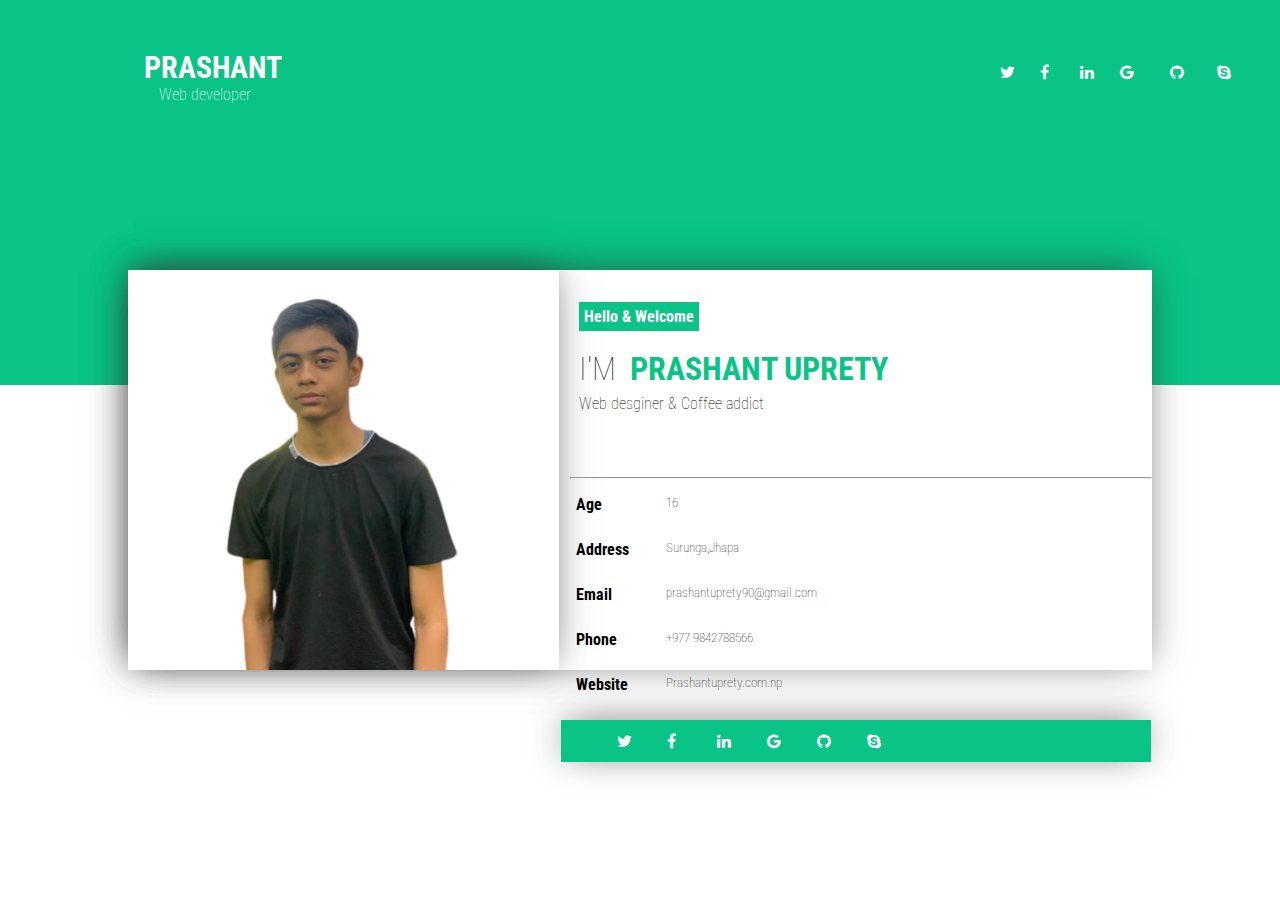
==== index.html @ ed4f2164 "done" ====
<!DOCTYPE html>
<html lang="en">
<head>
    <link href="index.css" rel="stylesheet">
    <meta charset="UTF-8">
    
    <meta name="viewport" content="width=device-width, initial-scale=1.0">
    <title>Document</title>
    <style>
        @import url('https://fonts.googleapis.com/css2?family=Poppins&family=Roboto+Condensed&family=Roboto:wght@900&display=swap');
        </style>
        <link rel="stylesheet" href="https://cdnjs.cloudflare.com/ajax/libs/font-awesome/4.7.0/css/font-awesome.min.css">


</head>

 <body>
    <div class="viewport">
        <div class="icons">
            <i id="tt"class="fa fa-twitter fa-stack-1x fa-inverse"></i>
            <a href="https://www.facebook.com/prashant.uprerty" target="_blank">
             <i id="fb" class="fa fa-facebook fa-stack-1x fa-inverse" >
                 
             </i>
            </a>
          <div class="click">
           <i  id="lk" class="fa fa-linkedin fa-stack-1x fa-inverse"></i>
           <i id="g" class="fa fa-google fa-stack-1x fa-inverse"></i>
           <i id="git" class="fa fa-github fa-stack-1x fa-inverse"></i>
           <i  id="sk" class="fa fa-skype fa-stack-1x fa-inverse"></i>
           </div>
          </div>  
        <nav>
            <div class="txt">
             <div class="top">
              <h1 class="name">PRASHANT</h1>               
              <h4 class="spec"> Web developer</h4>
             </div>
            
            
        </nav>
     </div>
     
    
         
      </div>
    <div class="box">
        <img class="me" src="me.png">
      <div class="colg2">
        <h4 class="greet">Hello & Welcome</h4>
        <h1 class="txt2"> I'M <h1 class="txt3">PRASHANT UPRETY</h1> 
         <h4 class="hobb">Web desginer & Coffee addict</h4>
      </div>  
    </div> 
    <hr>
    <div class="personal">
        <h4 class="nm">Age<h5 class="nm1">16</h5></h4>
        <h4 class="ad">Address<h5 class="ad1">Surunga,Jhapa</h5></h4>
        <h4 class="m">Email<h5 class="m1">prashantuprety90@gmail.com</h5></h4>
        <h4 class="p">Phone<h5 class="p1">+977 9842788566</h5></h4>
        <h4 class="w">Website<h5 class="w1">Prashantuprety.com.np</h5></h4>
    </div>
     <div class="gnd">
         <div class="logo1">
        <i id="tt1"class="fa fa-twitter fa-stack-1x fa-inverse"></i>
        <i id="fb1" class="fa fa-facebook fa-stack-1x fa-inverse"></i>
        <i  id="lk1" class="fa fa-linkedin fa-stack-1x fa-inverse"></i>
        <i id="g1" class="fa fa-google fa-stack-1x fa-inverse"></i>
        <i id="git1" class="fa fa-github fa-stack-1x fa-inverse"></i>
        <i  id="sk1" class="fa fa-skype fa-stack-1x fa-inverse"></i>
       </div>
     </div>

  </div>
    
 </body>
</div>
    
</html>
---- index.css ----
*{
    margin: 0;
    padding: 0;
    font-family: 'Roboto Condensed';
}
html{
    scroll-behavior: smooth;
}  

.viewport{
    height: 500px;
    background:rgb(9, 196, 134); 
    clip-path: polygon(0 0, 100% 0, 100% 50%, 100% 77%, 0 77%, 0 51%);
  


}
nav{
    display:flex;
}
.txt{
    display: flex;
    margin-left: 9rem;
    
  
position: absolute;

}

.spec{
    display: flex;
    color: white;
    margin-left: 15px;
    font-weight: 100;
    cursor: pointer;
}
.name{
   display: flex;
    color: white;
    font-size: 30px;
    cursor: pointer;
}
.icons{

    
   position: absolute;
   display: flex;
   margin-left: 60rem;
   margin-top: 4em;
 


  
  
}

    
    

#tt{
    display: flex;
    padding-left: 40px;

   

  
}
#fb{
    display: flex;
    padding-left: 80px;
}
#lk{
    padding-left:120px;
}
#g{
    padding-left: 160px;
}
#git{
    padding-left: 210px;
}
#sk{
    padding-left: 257px;
}
.top{
    margin-top: 50px;
}
.me{
 height: 400px;


}
.me{
    position: absolute;

    left: 0%;
    cursor: pointer;
    box-shadow: -1px -3px 37px -7px rgba(46,46,46,0.75);
    -webkit-box-shadow: -1px -3px 37px -7px rgba(46,46,46,0.75);
    -moz-box-shadow: -1px -3px 37px -7px rgba(46,46,46,0.75);
}
.box{
    display: flex   ;
    position: absolute;
    top:30% ;
    left:10% ;
    background: rgb(255, 255, 255);
    padding: 0px;
    height: 400px;
    width: 80%;
    box-shadow: -1px -3px 37px -7px rgba(46,46,46,0.75);
    -webkit-box-shadow: -1px -3px 37px -7px rgba(46,46,46,0.75);
    -moz-box-shadow: -1px -3px 37px -7px rgba(46,46,46,0.75);
}
.txt2{
    position: absolute;
    top: 20%;
    left: 43%;
    color:rgb(54, 51, 51);
    font-weight:lighter;
    
}
.txt3{
    position: absolute;
    top: 20%;
    left: 48%;
    color:rgb(9, 196, 134); 
    font-weight:bolder;

}
.greet{
    position: absolute;
    top: 8%;
    left: 43%;
    background-color:rgb(9, 196, 134);  ;
   color: white;
   padding: 5px;
    font-weight:bolder;


}
.hobb{
    position: absolute;
    top: 31%;
    left: 43%;
    font-weight: lighter;

}
hr{
    position: absolute;
    top: 55%;
    left: 44.5%;
    width: 580px;
    
}
.nm{
    display: flex;
    position: absolute;
    top: 57%;
    left: 44.5%;
    

}
.nm1{
    display: flex;
    position: absolute;
    top: 57.3%;
    left: 50%;
    font-weight: lighter;

}
.ad{
    display: flex;
    position: absolute;
    top: 62%;
    left: 44.5%;

}
.ad1{
    display: flex;
    position: absolute;
    top: 62.3%;
    left: 50%;
    font-weight: lighter;

}
.m{
    display: flex;
    position: absolute;
    top: 68%;
    left: 44.5%;


}
.m1{
    display: flex;
    position: absolute;
    top: 68.3%;
    left: 50%;
    font-weight: lighter;



}
.p{
    display: flex;
    position: absolute;
    top: 74%;
    left: 44.5%;
} 
.p1{
    display: flex;
    position: absolute;
    top: 74.3%;
    left: 50%;
    font-weight: lighter;

}  
.w{
    display: flex;
    position: absolute;
    top:80%;
    left: 44.5%;
}
.w1{
    display: flex;
    position: absolute;
    top: 80.3%;
    left: 50%;
    font-weight: lighter;



}
.gnd{
    display: flex;
  position: absolute;
  top: 85%;
    background-color:rgb(9, 196, 134); 
    padding: 5px;
    height: 38px;
    left: 41.6%;
    width: 651px;
  
    


}
#tt1{
    padding-left: 50px;
}
#fb1{
    padding-left: 100px;
}
#lk1{
    padding-left: 150px;
}
#g1{
    padding-left: 200px;
}
#git1{
    padding-left: 250px;
}
#sk1{
    padding-left: 300px;
}
.logo1{
    position: absolute;
    left: 1%;
    top: 30%;
}


@media only screen 
  and (min-device-width: 320px) 
  and (max-device-width: 480px)
  and (-webkit-min-device-pixel-ratio: 2)
  and (orientation: portrait) {

    .viewport{
background-color: rgb(9, 196, 134);
width: 370px;

    }



 .txt{
     top:1px;
     margin-left:7rem;
     position: absolute;

 }
.icons{
    position: absolute;
    margin-left:20px;
    margin-top:8em;
}
.me{
   height: 310px;
   width: 370px;
   
   
}
.box{
    position: absolute;
    top: 27%;
    left: 0%;
    height: 670px;
    width: 370px;
   



}
.greet{
    position: absolute;
    top: 48.6%;
    left: 32%;

}
.txt3{
    position: absolute;
    top: 54%;
    left: 24%;
    font-size: 30px;
}

.txt2{
    position: absolute;
    top: 54%;
    left: 8%;
    font-size: 30px;

}
.hobb{
    position: absolute;
    top: 61%;
    left: 22%;

}

.nm{
    position: absolute;
    top: 98%;
    left: 16%;

}
hr{
    position: absolute;
   top:94%;
   left: 11%;
   width: 280px;
   
}
.nm1{
    position: absolute;
    top: 98%;
    left: 35%;

}
.ad{
    position: absolute;
    top: 103%;
    left: 16%;
}
.ad1{
    position: absolute;
    top: 103%;
    left: 35%;
}
.m{
    position: absolute;
    top: 107.4%;
    left: 16%;

}
.m1{
    position: absolute;
    top: 107.4%;
    left: 35%;

}
.p{
    position: absolute;
    top: 112%;
    left: 16%;
}

.p1{
    position: absolute;
    top: 112%;
    left: 35%;

}
.w{
    position: absolute;
    top: 117%;
    left: 16%;

}
.w1{
    position: absolute;
    top: 117%;
    left: 35%;

}
.gnd{
    display: flex;
    position: absolute;
    top: 125%;
      background-color:rgb(9, 196, 134); 
      padding: 5px;
      height: 40px;
      left: 0%;
      width: 360px;
  
    
}
.logo1{
    position:absolute;
    left: 3%;

}
#tt1{
    padding-left: 50px;
}
#fb1{
    padding-left: 90px;
}
#lk1{
    padding-left: 130px;
}
#g1{
    padding-left: 170px;
}
#git1{
    padding-left: 210px;
}
#sk1{
    padding-left: 250px;
}
}
@media only screen  and (min-device-width : 1280px){
    hr{
         position: absolute;
         top: 53%;
    }
    .nm{
        position: absolute;
        top: 55%;
        left: 45%;

    }
    .nm1{
        position: absolute;
        top: 55%;
        left: 52%;

    }
    .ad{
        position: absolute;
        top: 60%;
        left: 45%;

    }
    .ad1{
        position: absolute;
        top: 60%;
        left: 52%;

    }
    .m{
        position: absolute;
        top: 65%;
        left: 45%;

    }
    .m1{
        position: absolute;
        top: 65%;
        left: 52%;

    }
    .p{
        position: absolute;
        top: 70%;
        left: 45%;

    }
    .p1{
        position: absolute;
        top: 70%;
        left: 52%;

    }
    .w{
        position: absolute;
        top: 75%;
        left: 45%;

    }
    .w1{
        position: absolute;
        top: 75%;
        left: 52%;

    }
    .gnd{
        position: absolute;
        top:80% ;
        left: 43.8%;
        width: 580px;
        height: 32px;
        box-shadow: -1px -3px 37px -7px rgba(46,46,46,0.75);
        -webkit-box-shadow: -1px -3px 37px -7px rgba(46,46,46,0.75);
        -moz-box-shadow: -1px -3px 37px -7px rgba(46,46,46,0.75);
      
        
    }
    .greet{
        position: absolute;
        left: 44%;
    }
    .txt2{
        position: absolute;
        left: 44%;
    }
    .txt3{
        position: absolute;
        left: 49%;
    }
    .hobb{
        position: absolute;
        left: 44%;
    }
    
    @media only screen  and (min-device-width : 1920px){
        .box{
            height: 500px;
            width: 1500px;
        }
        .greet{
            position: absolute;
            left: 40%;
        }
        .me{
            height: 500px;
            width: 550px;
        }
        .txt3{
            top: 17%;
            position: absolute;
            
            left: 43%;
        }
        .txt2{
            position: absolute;
            top: 17%;
            left: 40%;
        }
        .hobb{
            position: absolute;
            top: 27%;
            left: 40%;
        }
        hr{
            position: absolute;
            top: 45%;
            left: 40%;
        }
        .nm{
            display: flex;
            position: absolute;
            top: 47%;
            left: 42%;
            font-size: 20px;
            
        
        }
        .nm1{
            display: flex;
            position: absolute;
            top: 47%;
            left: 48%;
            font-size: 20px;
            font-weight: lighter;
        
        }
        .ad{
            display: flex;
            position: absolute;
            top: 52%;
            left: 42%;
            font-size: 20px;
        
        }
        .ad1{
            display: flex;
            position: absolute;
            top: 52%;
            left: 48%;
            font-size: 20px;
            font-weight: lighter;
        
        }
        .m{
            display: flex;
            position: absolute;
            top: 57%;
            left: 42%;
            font-size: 20px;
        
        
        }
        .m1{
            display: flex;
            position: absolute;
            top: 57%;
            left: 48%;
            font-size: 20px;
            font-weight: lighter;
        
        
        
        }
        .p{
            display: flex;
            position: absolute;
            top: 62%;
            left: 42%;
            font-size: 20px;
        } 
        .p1{
            display: flex;
            position: absolute;
            top: 62%;
            left: 48%;
            font-size: 20px;
            font-weight: lighter;
        
        }  
        .w{
            display: flex;
            position: absolute;
            top: 67%;
            left: 42%;
            font-size: 20px;
        }
        .w1{
            display: flex;
            position: absolute;
            top: 67%;
            left: 48%;
            font-size: 20px;
            font-weight: lighter;
        
        
        
        }
        .gnd{
            position: absolute;
            top: 71.3%;
            height: 43px;
            left: 38.7%;
            width: 942px;
        }
        .txt{
            position: absolute;
            left: 10%;
            top: 5%;
           
        }
        .name{
            margin-left: 15px;
            font-size: 30px;
        }
        .spec{
         
            margin-left: 22px;
            font-size: 20px;

            font-weight: lighter;
        }
        .icons{
              
   position: absolute;
   display: flex;
   margin-left: 80rem;
   margin-top: 8em;
  
        }
    
        #tt{
            font-size: 25px;
        
           
        
          
        }
        #fb{
            font-size: 25px;
          
        }
        #lk{
            font-size: 25px;
         
        }
        #g{
            font-size: 25px;
          
        }
        #git{
            font-size: 25px;
           
        }
        #sk{
            font-size: 25px;
           
        }     

}
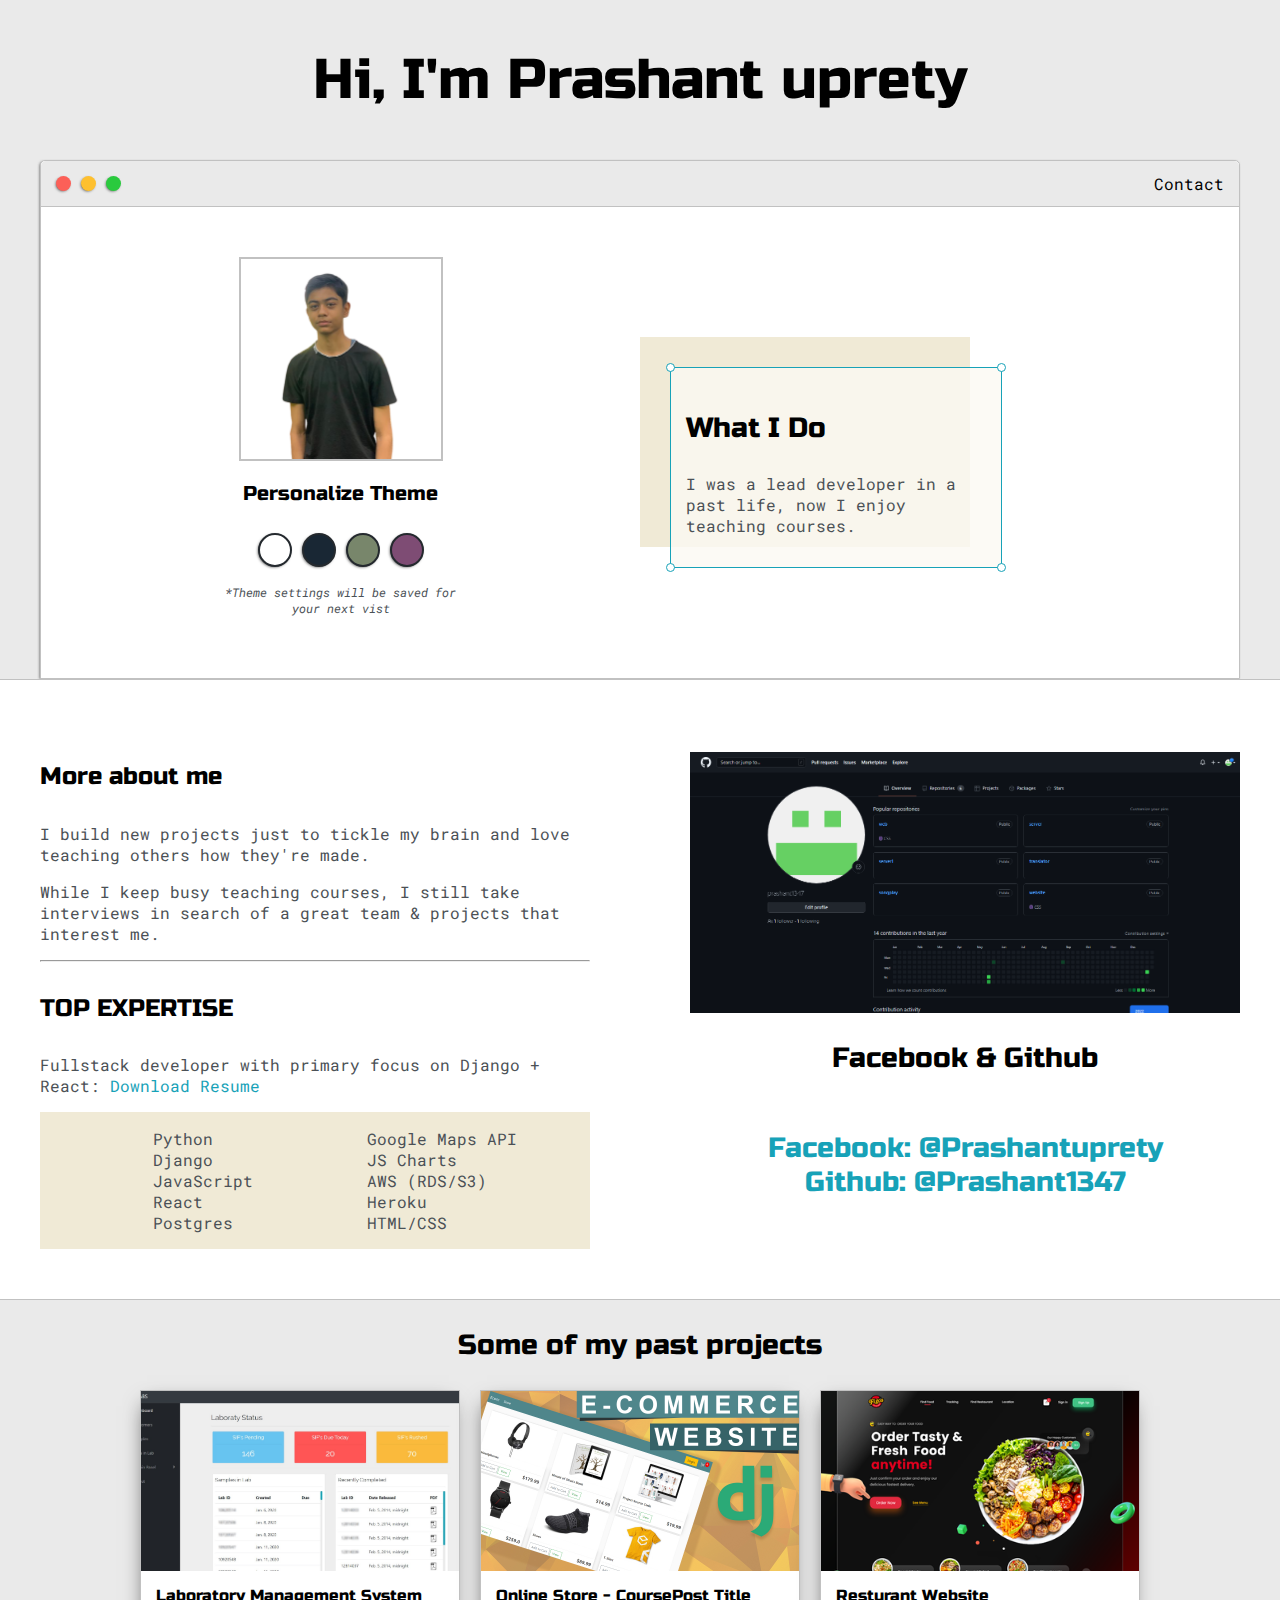
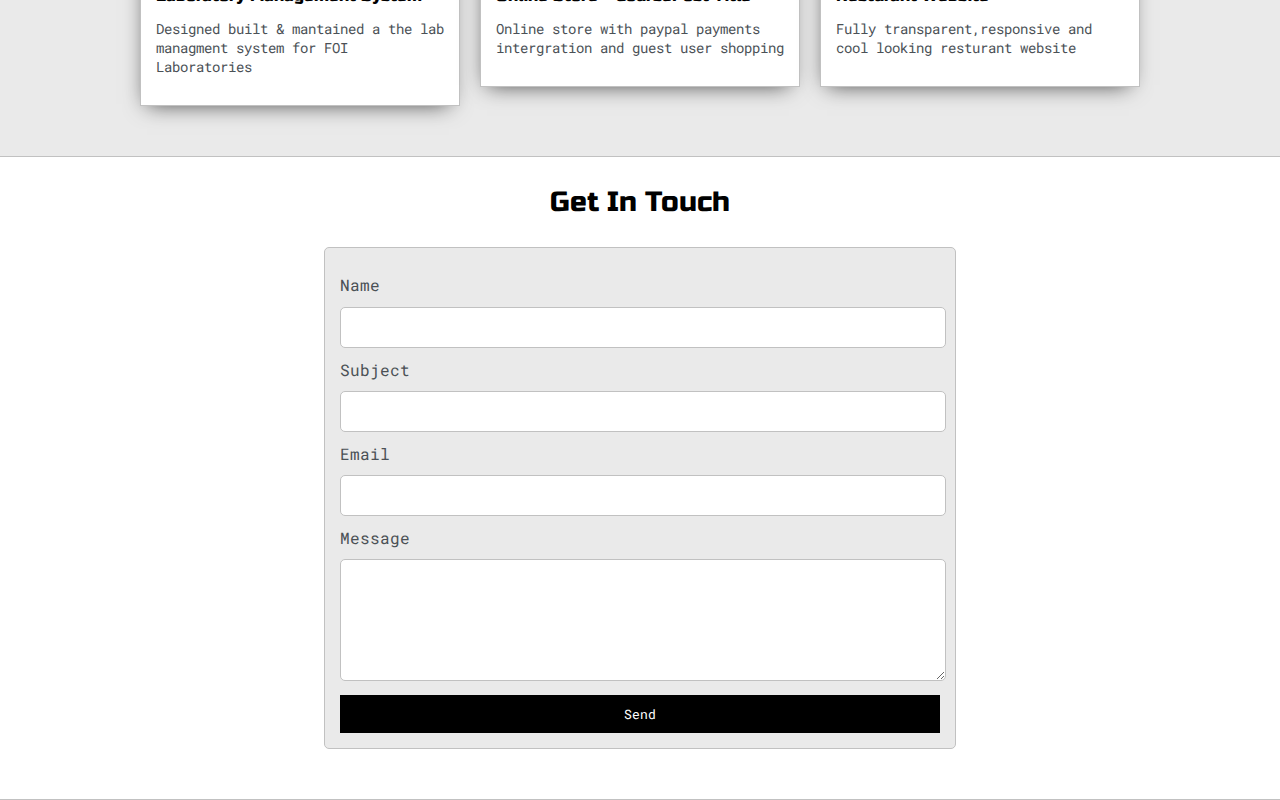
==== commit 2de72524: "modified" ====
--- a/index.html
+++ b/index.html
@@ -1,79 +1,199 @@
 <!DOCTYPE html>
-<html lang="en">
+<html>
 <head>
-    <link href="index.css" rel="stylesheet">
-    <meta charset="UTF-8">
-    
-    <meta name="viewport" content="width=device-width, initial-scale=1.0">
-    <title>Document</title>
-    <style>
-        @import url('https://fonts.googleapis.com/css2?family=Poppins&family=Roboto+Condensed&family=Roboto:wght@900&display=swap');
-        </style>
-        <link rel="stylesheet" href="https://cdnjs.cloudflare.com/ajax/libs/font-awesome/4.7.0/css/font-awesome.min.css">
+	<title>Prashantuprety||web developer</title>
+  <link rel="shortcut icon" type="image/jpg" href="favicon.jfif"/>
 
 
+	<meta name="viewport" content="width=device-width, initial-scale=1, maximum-scale=1, minimum-scale=1" />
+
+	<link href="https://fonts.googleapis.com/css2?family=Russo+One&display=swap" rel="stylesheet">
+
+	<link href="https://fonts.googleapis.com/css2?family=Roboto+Mono:wght@500&family=Russo+One&display=swap" rel="stylesheet">
+
+	<link rel="stylesheet" type="text/css" href="default.css">
+	<link id="theme-style" rel="stylesheet" type="text/css" href="green.css">
 </head>
+<body>
 
- <body>
-    <div class="viewport">
-        <div class="icons">
-            <i id="tt"class="fa fa-twitter fa-stack-1x fa-inverse"></i>
-            <a href="https://www.facebook.com/prashant.uprerty" target="_blank">
-             <i id="fb" class="fa fa-facebook fa-stack-1x fa-inverse" >
-                 
-             </i>
-            </a>
-          <div class="click">
-           <i  id="lk" class="fa fa-linkedin fa-stack-1x fa-inverse"></i>
-           <i id="g" class="fa fa-google fa-stack-1x fa-inverse"></i>
-           <i id="git" class="fa fa-github fa-stack-1x fa-inverse"></i>
-           <i  id="sk" class="fa fa-skype fa-stack-1x fa-inverse"></i>
-           </div>
-          </div>  
-        <nav>
-            <div class="txt">
-             <div class="top">
-              <h1 class="name">PRASHANT</h1>               
-              <h4 class="spec"> Web developer</h4>
-             </div>
-            
-            
-        </nav>
-     </div>
-     
-    
-         
-      </div>
-    <div class="box">
-        <img class="me" src="me.png">
-      <div class="colg2">
-        <h4 class="greet">Hello & Welcome</h4>
-        <h1 class="txt2"> I'M <h1 class="txt3">PRASHANT UPRETY</h1> 
-         <h4 class="hobb">Web desginer & Coffee addict</h4>
-      </div>  
-    </div> 
-    <hr>
-    <div class="personal">
-        <h4 class="nm">Age<h5 class="nm1">16</h5></h4>
-        <h4 class="ad">Address<h5 class="ad1">Surunga,Jhapa</h5></h4>
-        <h4 class="m">Email<h5 class="m1">prashantuprety90@gmail.com</h5></h4>
-        <h4 class="p">Phone<h5 class="p1">+977 9842788566</h5></h4>
-        <h4 class="w">Website<h5 class="w1">Prashantuprety.com.np</h5></h4>
-    </div>
-     <div class="gnd">
-         <div class="logo1">
-        <i id="tt1"class="fa fa-twitter fa-stack-1x fa-inverse"></i>
-        <i id="fb1" class="fa fa-facebook fa-stack-1x fa-inverse"></i>
-        <i  id="lk1" class="fa fa-linkedin fa-stack-1x fa-inverse"></i>
-        <i id="g1" class="fa fa-google fa-stack-1x fa-inverse"></i>
-        <i id="git1" class="fa fa-github fa-stack-1x fa-inverse"></i>
-        <i  id="sk1" class="fa fa-skype fa-stack-1x fa-inverse"></i>
-       </div>
-     </div>
+	<section class="s1">
+		<div class="main-container">
+			<div class="greeting-wrapper">
+				<h1>Hi, I'm Prashant uprety</h1>
+			</div>
 
-  </div>
-    
- </body>
-</div>
-    
+
+			<div class="intro-wrapper">
+				<div class="nav-wrapper">
+
+			
+					<a href="index.html">
+						<div class="dots-wrapper">
+							<div id="dot-1" class="browser-dot"></div>
+							<div id="dot-2" class="browser-dot"></div>
+							<div id="dot-3" class="browser-dot"></div>
+						</div>
+					</a>
+					
+
+					<ul id="navigation">
+						<li><a href="index.html#contact">Contact</a></li>
+
+					</ul>
+				</div>
+
+				<div class="left-column">
+					<img id="profile_pic" src="me.png">
+					<h5 style="text-align: center;line-height: 0;">Personalize Theme</h5>
+
+					<div id="theme-options-wrapper">
+						<div data-mode="light" id="light-mode" class="theme-dot"></div>
+						<div data-mode="blue" id="blue-mode" class="theme-dot"></div>
+						<div data-mode="green" id="green-mode" class="theme-dot"></div>
+						<div data-mode="purple" id="purple-mode" class="theme-dot"></div>
+					</div>
+
+					<p id="settings-note">*Theme settings will be saved for<br>your next vist</p>
+				</div>
+
+				<div class="right-column">
+
+					<div id="preview-shadow">
+						<div id="preview">
+							<div id="corner-tl" class="corner"></div>
+							<div id="corner-tr" class="corner"></div>
+							<h3>What I Do</h3>
+							<p>I was a lead developer in a past life, now I enjoy teaching courses.</p>
+							<div id="corner-br" class="corner"></div>
+							<div id="corner-bl" class="corner"></div>
+						</div>
+					</div>
+				</div>
+			</div>
+		</div>
+	</section>
+
+	<section class="s2">
+		<div class="main-container">
+
+			<div class="about-wrapper">
+				<div class="about-me">
+					<h4>More about me</h4>
+
+					<p>I build new projects just to tickle my brain and love teaching others how they're made.</p>
+
+					<p>While I keep busy teaching courses, I still take interviews in search of a great team & projects that interest me.</p>
+
+
+					<hr>
+
+					<h4>TOP EXPERTISE</h4>
+
+					<p>Fullstack developer with primary focus on Django + React: <a target="_blank" href="resume.pdf">Download Resume</a></p>
+
+					<div id="skills">
+						<ul>
+							<li>Python</li>
+							<li>Django</li>
+							<li>JavaScript</li>
+							<li>React</li>
+							<li>Postgres</li>
+						</ul>
+
+						<ul>
+							<li>Google Maps API</li>
+							<li>JS Charts</li>
+							<li>AWS (RDS/S3)</li>
+							<li>Heroku</li>
+							<li>HTML/CSS</li>
+						</ul>
+
+					</div>
+
+				</div>
+
+				
+				<div class="social-links">
+					<img id="social_img" src="Screenshot (262).png">
+					<h3>Facebook & Github<h3>
+
+					<a target="_blank" href="https://www.facebook.com/prashant.uprerty">Facebook: @Prashantuprety</a>
+					<br>
+					<a target="_blank" href="https://github.com/prashant1347">Github: @Prashant1347</a>
+				</div>
+			</div>
+
+		</div>
+	</section>
+
+	<section class="s1">
+		<div class="main-container">
+			<h3 style="text-align: center;">Some of my past projects</h3>
+
+			<div class="post-wrapper">
+
+				<div>
+					<div class="post">
+						<img class="thumbnail" src="lab-dash.jpg">
+						<div class="post-preview">
+							<h6 class="post-title">Laboratory Management System</h6>
+							<p class="post-intro">Designed built & mantained a the lab managment system for FOI Laboratories</p>
+						
+						</div>
+					</div>
+				</div>
+
+				<div>
+					<div class="post">
+						<img class="thumbnail" src="ecom.jpg">
+						<div class="post-preview">
+							<h6 class="post-title">Online Store - CoursePost Title</h6>
+							<p class="post-intro">Online store with paypal payments intergration and guest user shopping</p>
+						
+						</div>
+					</div>
+				</div>
+
+				<div>
+					<div class="post">
+						<img class="thumbnail" src="restro.png">
+						<div class="post-preview">
+							<h6 class="post-title">Resturant Website</h6>
+							<p class="post-intro">Fully transparent,responsive and cool looking resturant website</p>
+						
+						</div>
+					</div>
+				</div>
+
+			</div>
+		</div>
+	</section>
+
+	<section class="s2">
+		<div class="main-container">
+			<a href=""></a>
+			<h3 style="text-align: center;">Get In Touch</h3>
+
+			<form id="contact-form">
+				<a name="contact"></a>
+
+				<label>Name</label>
+				<input class="input-field" type="text" name="name">
+
+				<label>Subject</label>
+				<input class="input-field" type="text" name="subject">
+
+				<label>Email</label>
+				<input class="input-field" type="text" name="email">
+
+				<label>Message</label>
+				<textarea class="input-field" name="message"></textarea>
+
+				<input id="submit-btn" type="submit" value="Send">
+			</form>
+		</div>
+	</section> 
+
+	<script type="text/javascript" src="script.js"></script>
+</body>
 </html>--- a/default.css
+++ b/default.css
@@ -0,0 +1,435 @@
+:root{
+	--mainColor:#eaeaea;
+	--secondaryColor:#fff;
+
+	--borderColor:#c1c1c1;
+
+	--mainText:black;
+	--secondaryText:#4b5156;
+
+	--themeDotBorder:#24292e;
+
+	--previewBg:rgb(251, 249, 243, 0.8);
+	--previewShadow:#f0ead6;
+
+
+	--buttonColor:black;
+
+
+}
+
+
+html, body{
+	padding: 0;
+	margin: 0;
+	scroll-behavior: smooth;
+}
+
+body *{
+	transition: 0.3s;
+}
+
+
+h1, h2, h3, h4, h5, h6, strong{
+	color: var(--mainText);
+	font-family: 'Russo One', sans-serif;
+	font-weight: 500;
+}
+
+p, li, span, label, input, textarea{
+	color: var(--secondaryText);
+	font-family: 'Roboto Mono', monospace;
+}
+
+a{
+	text-decoration: none;
+	color:#17a2b8;
+}
+
+ul{
+	list-style: none;
+}
+
+h1 { font-size: 56px;}
+h2 { font-size: 36px;}
+h3 { font-size: 28px;}
+h4 { font-size: 24px;}
+h5 { font-size: 20px;}
+h6 { font-size: 16px;}
+
+
+.s1{
+	background-color: var(--mainColor);
+	border-bottom:1px solid var(--borderColor);
+	overflow:auto;
+}
+
+.s2{
+	background-color: var(--secondaryColor);
+	border-bottom:1px solid var(--borderColor);
+	overflow:auto;
+}
+
+
+
+
+.main-container{
+	width: 1200px;
+	margin: 0 auto;
+}
+
+
+.greeting-wrapper{
+	display: grid;
+	text-align: center;
+	align-content: center;
+	min-height: 10em;
+
+}
+
+.intro-wrapper{
+	background-color: var(--secondaryColor);
+	border:1px solid var(--borderColor);
+	border-radius:5px 5px 0 0;
+
+
+	-webkit-box-shadow: -1px 1px 3px -1px rgba(0,0,0,0.75);
+	-moz-box-shadow: -1px 1px 3px -1px rgba(0,0,0,0.75);
+	box-shadow: -1px 1px 3px -1px rgba(0,0,0,0.75);
+
+	display: grid;
+	grid-template-columns: 1fr 1fr;
+	grid-template-areas: 
+		'nav-wrapper nav-wrapper'
+		'left-column right-column'
+	;
+}
+
+
+.nav-wrapper{
+	border-radius:5px 5px 0 0;
+	grid-area:nav-wrapper;
+	border-bottom: 1px solid var(--borderColor);
+	display: flex;
+	justify-content: space-between;
+	align-items: center;
+	background-color: var(--mainColor);
+}
+
+#navigation a{
+	color:var(--mainText);
+}
+
+
+#navigation{
+	margin:0;
+	padding: 10px;
+}
+
+#navigation li{
+	display: inline-block;
+	margin-right: 5px;
+	margin-left:5px;
+}
+
+.dots-wrapper{
+	display: flex;
+	padding: 10px;
+}
+
+#dot-1{
+	background-color:  #FC6058;
+}
+
+#dot-2{
+	background-color:  #FEC02F;
+}
+
+#dot-3{
+	background-color:  #2ACA3E;
+}
+
+.browser-dot{
+	background-color: black;
+	height: 15px;
+	width: 15px;
+	border-radius: 50%;
+	margin: 5px;
+
+	-webkit-box-shadow: -1px 1px 3px -1px rgba(0,0,0,0.75);
+	-moz-box-shadow: -1px 1px 3px -1px rgba(0,0,0,0.75);
+	box-shadow: -1px 1px 3px -1px rgba(0,0,0,0.75);
+
+}
+
+
+.left-column{
+	grid-area: left-column;
+	padding-top:50px;
+	padding-bottom: 50px;
+}
+
+#profile_pic{
+	display: block;
+	margin:0 auto;
+
+	height: 200px;
+	width: 200px;
+	object-fit: cover;
+	border:2px solid var(--borderColor);
+}
+
+
+#theme-options-wrapper{
+	display: flex;
+	justify-content: center;
+}
+
+.theme-dot{
+	height: 30px;
+	width: 30px;
+	background-color: black;
+	border-radius: 50%;
+
+	margin: 5px;
+	border:2px solid var(--themeDotBorder);
+
+	-webkit-box-shadow: -1px 1px 3px -1px rgba(0,0,0,0.75);
+	-moz-box-shadow: -1px 1px 3px -1px rgba(0,0,0,0.75);
+	box-shadow: -1px 1px 3px -1px rgba(0,0,0,0.75);
+
+	cursor: pointer;
+}
+
+
+.theme-dot:hover{
+	border-width: 5px;
+}
+
+
+#light-mode{
+	background-color: #fff;
+}
+
+#blue-mode{
+	background-color: #192734;
+}
+
+#green-mode{
+	background-color: #78866b;
+}
+
+#purple-mode{
+	background-color: #7E4C74;
+}
+
+#settings-note{
+	font-size: 12px;
+	font-style: italic;
+	text-align: center;
+}
+
+.right-column{
+	grid-area: right-column;
+	display: grid;
+	align-content: center;
+
+	padding-top: 50px;
+	padding-bottom: 50px;
+}
+
+
+#preview-shadow{
+	background-color: var(--previewShadow);
+	max-width: 300px;
+	height: 180px;
+	padding-left: 30px;
+	padding-top: 30px;
+}
+
+#preview{
+	width: 300px;
+	border:1.5px solid #17a2b8;
+	background-color: var(--previewBg);
+	padding:15px;
+	position: relative;
+}
+
+.corner{
+	width:7px;
+	height: 7px;
+	border-radius: 50%;
+	border:1.5px solid #17a2b8;
+	background-color: #fff;
+	position: absolute;
+}
+
+#corner-tl{
+	top:-5px;
+	left: -5px
+}
+
+#corner-tr{
+	top:-5px;
+	right: -5px
+}
+
+
+#corner-br{
+	bottom:-5px;
+	right: -5px
+}
+
+
+#corner-bl{
+	bottom:-5px;
+	left: -5px
+}
+
+.about-wrapper{
+	display: grid;
+	grid-template-columns: repeat(auto-fit, minmax(320px, 1fr));
+	padding-bottom: 50px;
+	padding-top: 50px;
+	gap:100px;
+}
+
+
+#skills{
+	display: flex;
+	justify-content: space-evenly;
+	background-color: var(--previewShadow);
+}
+
+.social-links{
+	display: grid;
+	align-content: center;
+	text-align: center;
+}
+
+#social_img{
+	width: 100%;
+}
+
+
+.post-wrapper{
+	display: grid;
+	grid-template-columns: repeat(auto-fit, 320px);
+	gap:20px;
+	justify-content: center;
+	padding-bottom: 50px;
+}
+
+.post{
+	border:1px solid var(--borderColor);
+	-webkit-box-shadow: -2px 7px 21px -9px rgba(0,0,0,0.75);
+	-moz-box-shadow: -2px 7px 21px -9px rgba(0,0,0,0.75);
+	box-shadow: -2px 7px 21px -9px rgba(0,0,0,0.75);
+}
+
+.thumbnail{
+	display: block;
+	width: 100%;
+	height:180px;
+	object-fit: cover;
+}
+
+.post-preview{
+	background-color: #fff;
+	padding:15px;
+}
+
+.post-title{
+	color:black;
+	margin: 0;
+}
+
+.post-intro{
+	color:#4b5156;
+	font-size: 14px;
+}
+
+
+#contact-form{
+	display: block;
+	max-width: 600px;
+	margin: 0 auto;
+	border: 1px solid var(--borderColor);
+	padding: 15px;
+	border-radius: 5px;
+	background-color: var(--mainColor);
+	margin-bottom: 50px;
+
+}
+
+#contact-form label{
+	line-height: 2.7em;
+}
+
+#contact-form textarea{
+	min-height: 100px;
+	font-size: 14px;
+}
+
+
+.input-field{
+	width: 100%;
+	padding-top: 10px;
+	padding-bottom:10px; 
+	background-color: var(--secondaryColor);
+	border-radius: 5px;
+	border:1px solid var(--borderColor);
+	font-size: 14px;
+}
+
+
+#submit-btn{
+	margin-top: 10px;
+	width: 100%;
+	padding-top: 10px;
+	padding-bottom:10px; 
+	color: #fff;
+	background-color: var(--buttonColor);
+	border:none;
+}
+
+
+@media screen and (max-width: 1200px){
+	.main-container{
+		width: 95%;
+	}
+}
+
+@media screen and (max-width: 800px){
+	.intro-wrapper{
+		grid-template-columns: 1fr;
+		grid-template-areas: 
+			'nav-wrapper'
+			'left-column'
+			'right-column'
+		;
+	}
+
+	.right-column{
+		justify-content: center;
+	}
+
+}
+
+@media screen and (max-width: 400px){
+	#preview-shadow{
+		max-width: 280px;
+		height: 180px;
+		padding-left: 10px;
+		padding-top: 10px;
+	}
+
+	#preview{
+		width: 280px;
+
+	}
+
+}
+
+
+
--- a/green.css
+++ b/green.css
@@ -0,0 +1,19 @@
+:root{
+	--mainColor:#606B56;
+	--secondaryColor:#515a48;
+
+	--borderColor:#161914;
+
+	--mainText:#fff;
+	--secondaryText:#eeeeee;
+
+	--themeDotBorder:#FFF;
+
+	--previewBg:rgb(81, 90, 72, 0.8);
+	--previewShadow:#2a2f25;
+
+
+	--buttonColor:#669966;
+
+
+}
